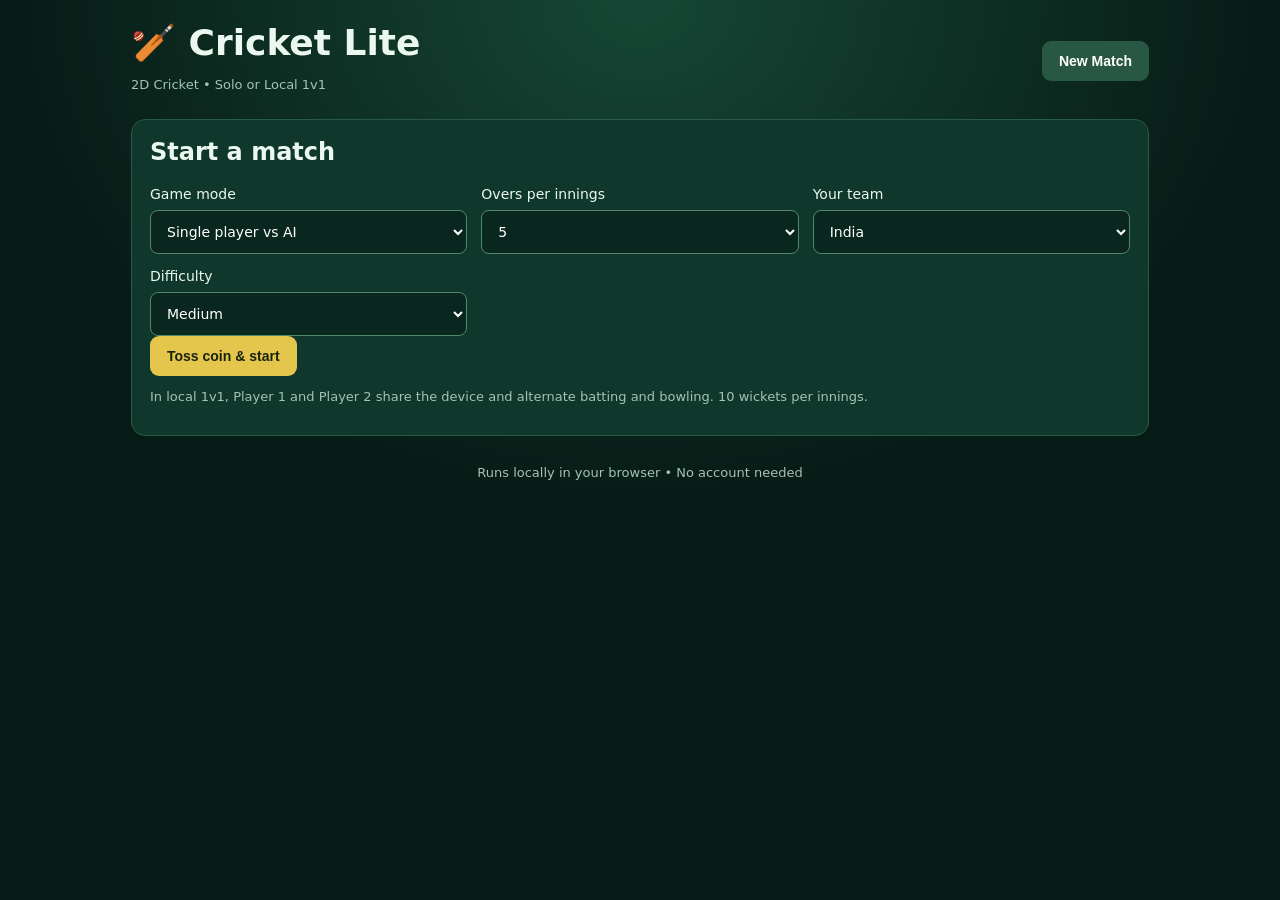
==== index.html @ da589b5f "Add files via upload" ====
<!doctype html><html lang="en"><head><meta charset="utf-8"><meta name="viewport" content="width=device-width,initial-scale=1"><title>Cricket Lite</title><link rel="stylesheet" href="style.css"></head><body><main class="app"><header><div><h1>🏏 Cricket Lite</h1><p>2D Cricket • Solo or Local 1v1</p></div><button id="newMatch" class="secondary">New Match</button></header><section id="setup" class="panel"><h2>Start a match</h2><div class="settings"><label>Game mode<select id="mode"><option value="solo">Single player vs AI</option><option value="local">Local 1v1 (same computer)</option></select></label><label>Overs per innings<select id="overs"><option>2</option><option selected>5</option><option>10</option><option>20</option><option>50</option></select></label><label>Your team<select id="team"><option>India</option><option>Australia</option><option>England</option><option>South Africa</option><option>New Zealand</option><option>Pakistan</option></select></label><label id="opponentLabel" class="hidden">Player 2 team<select id="team2"><option>Australia</option><option>England</option><option>South Africa</option><option>New Zealand</option><option>Pakistan</option><option>India</option></select></label><label id="difficultyLabel">Difficulty<select id="difficulty"><option>Easy</option><option selected>Medium</option><option>Hard</option></select></label></div><button id="start">Toss coin & start</button><p class="hint">In local 1v1, Player 1 and Player 2 share the device and alternate batting and bowling. 10 wickets per innings.</p></section><section id="toss" class="panel hidden"><h2 id="tossTitle"></h2><p id="tossText"></p><div id="tossChoices"><button id="batFirst">Bat first</button><button id="bowlFirst" class="secondary">Bowl first</button></div></section><section id="game" class="hidden"><div class="score"><div><strong id="scoreA">India 0/0</strong><small id="oversA">0.0 overs</small></div><div class="vs">VS</div><div><strong id="scoreB">Australia 0/0</strong><small id="oversB">Yet to bat</small></div></div><div class="status"><strong id="phase"></strong><span id="target"></span></div><div class="field-wrap"><canvas id="field" width="900" height="600" aria-label="Cricket ground"></canvas><div id="flash" class="flash"></div></div><div class="info"><span id="striker">Batter: 0 (0)</span><span id="bowler">Bowler</span><span id="last">Last ball: —</span></div><div class="controls" id="batControls"><h3>Batting</h3><p>Choose direction and shot type. Time your swing as the red ball approaches the striker.</p><div class="buttons" id="direction"><button data-dir="-1">◀ Leg side</button><button data-dir="0" class="selected">▲ Straight</button><button data-dir="1">Off side ▶</button></div><div class="buttons" id="shotType"><button data-shot="ground" class="selected">Ground shot</button><button data-shot="loft">Lofted shot</button></div><button id="swing" class="action">🏏 SWING (Space)</button><button id="run" class="secondary">Run (R)</button><div class="meter"><div id="timingMeter"></div></div></div><div class="controls hidden" id="bowlControls"><h3>Bowling</h3><p>Click the pitch to set the landing spot, select a delivery, then bowl. Aim outside off stump for wides risk.</p><div class="buttons" id="delivery"><button data-delivery="pace" class="selected">Pace</button><button data-delivery="swing">Swing</button><button data-delivery="spin">Spin</button><button data-delivery="yorker">Yorker</button><button data-delivery="bouncer">Bouncer</button></div><label>Power <input type="range" id="power" min="30" max="100" value="70"><output id="powerVal">70</output></label><button id="bowl" class="action">🎯 BOWL (Space)</button></div><div class="toolbar"><button id="pause" class="secondary">Pause</button><button id="sound" class="secondary">Sound: On</button></div></section><section id="result" class="panel hidden"><h2 id="resultTitle"></h2><p id="resultDetails"></p><div id="scorecard"></div><button id="again">Play Again</button></section><footer>Runs locally in your browser • No account needed</footer></main><script type="module" src="main.js"></script></body></html>
---- style.css ----
:root{font-family:Inter,system-ui,Segoe UI,Arial,sans-serif;color:#eaf8f0;background:#071b16}*{box-sizing:border-box}body{margin:0;background:radial-gradient(ellipse at top,#164735,#071b16 70%)}.app{max-width:1050px;margin:auto;padding:16px}header{display:flex;align-items:center;justify-content:space-between;gap:12px}h1{margin:6px 0;font-size:clamp(24px,4vw,36px)}header p,.hint,footer{color:#a3c3b3;font-size:13px}h2{margin-top:0}.panel,.controls,.score,.info,.status{background:#10372b;border:1px solid #285a45;border-radius:14px;padding:18px;margin:14px 0}.settings{display:grid;grid-template-columns:repeat(3,1fr);gap:14px}label{display:flex;flex-direction:column;gap:8px;font-size:14px}select,input{background:#09271e;color:white;border:1px solid #52876b;border-radius:8px;padding:12px;font:inherit}button{cursor:pointer;background:#e5c64c;color:#17220f;border:0;border-radius:9px;padding:12px 17px;font-weight:750;font-size:14px;touch-action:manipulation}button:hover{filter:brightness(1.12)}button.secondary{background:#285744;color:white}.buttons{display:flex;flex-wrap:wrap;gap:8px;margin:12px 0}.buttons button{background:#23503d;color:#eaf8f0}.buttons button.selected{background:#e5c64c;color:#18251c}.hidden{display:none!important}.score{display:flex;align-items:center;justify-content:space-between;text-align:center;gap:8px}.score>div{flex:1}.score strong{display:block;font-size:clamp(17px,3vw,27px)}.score small{color:#b4cbbd}.vs{flex:0!important;color:#e5c64c}.status,.info{display:flex;justify-content:space-between;gap:12px;flex-wrap:wrap}.field-wrap{position:relative;background:#103b2a;border-radius:14px;overflow:hidden;border:2px solid #386d50}canvas{width:100%;height:auto;display:block;touch-action:manipulation}.flash{position:absolute;top:16%;left:0;right:0;text-align:center;font-size:clamp(24px,6vw,58px);font-weight:900;color:#ffe777;text-shadow:0 3px 15px #000;pointer-events:none;opacity:0;transition:opacity .2s}.flash.show{opacity:1}.controls h3{margin:0}.controls p{color:#b9d3c5;font-size:14px}.action{font-size:18px;min-width:180px}.meter{height:9px;border-radius:8px;background:#204c39;margin-top:12px;overflow:hidden}#timingMeter{height:100%;width:0;background:#e7c947}.toolbar{display:flex;gap:8px;margin:12px 0}#scorecard{margin:20px 0;line-height:2}footer{text-align:center;padding:15px}@media(max-width:650px){.settings{grid-template-columns:1fr}.app{padding:10px}.panel,.controls,.score,.info,.status{padding:12px;margin:10px 0}.buttons button{flex:1;padding:12px 8px}.action{width:100%}.score strong{font-size:16px}}
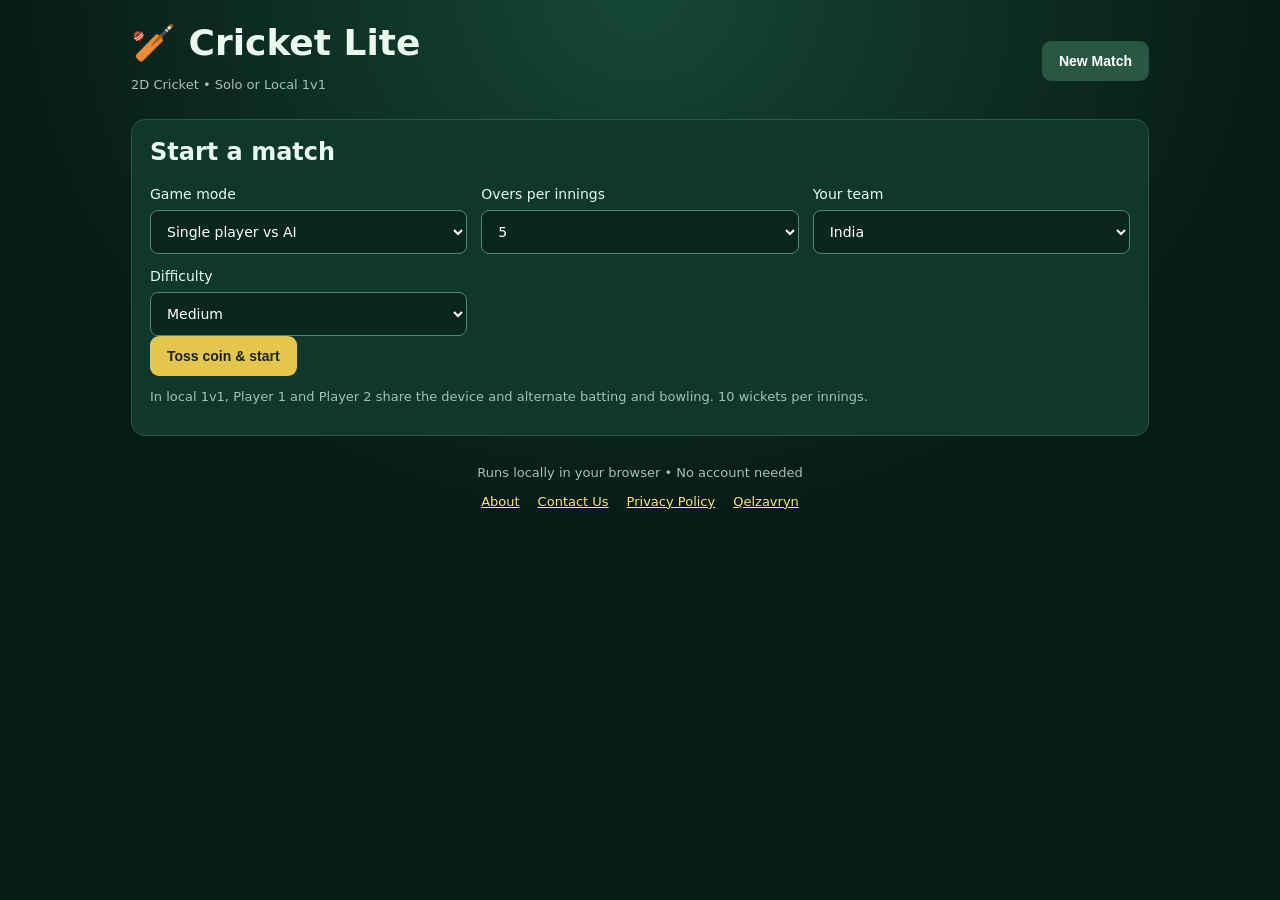
==== commit 8d6ff4ab: "Add files via upload" ====
--- a/index.html
+++ b/index.html
@@ -1 +1 @@
-<!doctype html><html lang="en"><head><meta charset="utf-8"><meta name="viewport" content="width=device-width,initial-scale=1"><title>Cricket Lite</title><link rel="stylesheet" href="style.css"></head><body><main class="app"><header><div><h1>🏏 Cricket Lite</h1><p>2D Cricket • Solo or Local 1v1</p></div><button id="newMatch" class="secondary">New Match</button></header><section id="setup" class="panel"><h2>Start a match</h2><div class="settings"><label>Game mode<select id="mode"><option value="solo">Single player vs AI</option><option value="local">Local 1v1 (same computer)</option></select></label><label>Overs per innings<select id="overs"><option>2</option><option selected>5</option><option>10</option><option>20</option><option>50</option></select></label><label>Your team<select id="team"><option>India</option><option>Australia</option><option>England</option><option>South Africa</option><option>New Zealand</option><option>Pakistan</option></select></label><label id="opponentLabel" class="hidden">Player 2 team<select id="team2"><option>Australia</option><option>England</option><option>South Africa</option><option>New Zealand</option><option>Pakistan</option><option>India</option></select></label><label id="difficultyLabel">Difficulty<select id="difficulty"><option>Easy</option><option selected>Medium</option><option>Hard</option></select></label></div><button id="start">Toss coin & start</button><p class="hint">In local 1v1, Player 1 and Player 2 share the device and alternate batting and bowling. 10 wickets per innings.</p></section><section id="toss" class="panel hidden"><h2 id="tossTitle"></h2><p id="tossText"></p><div id="tossChoices"><button id="batFirst">Bat first</button><button id="bowlFirst" class="secondary">Bowl first</button></div></section><section id="game" class="hidden"><div class="score"><div><strong id="scoreA">India 0/0</strong><small id="oversA">0.0 overs</small></div><div class="vs">VS</div><div><strong id="scoreB">Australia 0/0</strong><small id="oversB">Yet to bat</small></div></div><div class="status"><strong id="phase"></strong><span id="target"></span></div><div class="field-wrap"><canvas id="field" width="900" height="600" aria-label="Cricket ground"></canvas><div id="flash" class="flash"></div></div><div class="info"><span id="striker">Batter: 0 (0)</span><span id="bowler">Bowler</span><span id="last">Last ball: —</span></div><div class="controls" id="batControls"><h3>Batting</h3><p>Choose direction and shot type. Time your swing as the red ball approaches the striker.</p><div class="buttons" id="direction"><button data-dir="-1">◀ Leg side</button><button data-dir="0" class="selected">▲ Straight</button><button data-dir="1">Off side ▶</button></div><div class="buttons" id="shotType"><button data-shot="ground" class="selected">Ground shot</button><button data-shot="loft">Lofted shot</button></div><button id="swing" class="action">🏏 SWING (Space)</button><button id="run" class="secondary">Run (R)</button><div class="meter"><div id="timingMeter"></div></div></div><div class="controls hidden" id="bowlControls"><h3>Bowling</h3><p>Click the pitch to set the landing spot, select a delivery, then bowl. Aim outside off stump for wides risk.</p><div class="buttons" id="delivery"><button data-delivery="pace" class="selected">Pace</button><button data-delivery="swing">Swing</button><button data-delivery="spin">Spin</button><button data-delivery="yorker">Yorker</button><button data-delivery="bouncer">Bouncer</button></div><label>Power <input type="range" id="power" min="30" max="100" value="70"><output id="powerVal">70</output></label><button id="bowl" class="action">🎯 BOWL (Space)</button></div><div class="toolbar"><button id="pause" class="secondary">Pause</button><button id="sound" class="secondary">Sound: On</button></div></section><section id="result" class="panel hidden"><h2 id="resultTitle"></h2><p id="resultDetails"></p><div id="scorecard"></div><button id="again">Play Again</button></section><footer>Runs locally in your browser • No account needed</footer></main><script type="module" src="main.js"></script></body></html>
+<!doctype html><html lang="en"><head><meta charset="utf-8"><meta name="viewport" content="width=device-width,initial-scale=1"><title>Cricket Lite</title><link rel="stylesheet" href="style.css"></head><body><main class="app"><header><div><h1>🏏 Cricket Lite</h1><p>2D Cricket • Solo or Local 1v1</p></div><button id="newMatch" class="secondary">New Match</button></header><section id="setup" class="panel"><h2>Start a match</h2><div class="settings"><label>Game mode<select id="mode"><option value="solo">Single player vs AI</option><option value="local">Local 1v1 (same computer)</option></select></label><label>Overs per innings<select id="overs"><option>2</option><option selected>5</option><option>10</option><option>20</option><option>50</option></select></label><label>Your team<select id="team"><option>India</option><option>Australia</option><option>England</option><option>South Africa</option><option>New Zealand</option><option>Pakistan</option></select></label><label id="opponentLabel" class="hidden">Player 2 team<select id="team2"><option>Australia</option><option>England</option><option>South Africa</option><option>New Zealand</option><option>Pakistan</option><option>India</option></select></label><label id="difficultyLabel">Difficulty<select id="difficulty"><option>Easy</option><option selected>Medium</option><option>Hard</option></select></label></div><button id="start">Toss coin & start</button><p class="hint">In local 1v1, Player 1 and Player 2 share the device and alternate batting and bowling. 10 wickets per innings.</p></section><section id="toss" class="panel hidden"><h2 id="tossTitle"></h2><p id="tossText"></p><div id="tossChoices"><button id="batFirst">Bat first</button><button id="bowlFirst" class="secondary">Bowl first</button></div></section><section id="game" class="hidden"><div class="score"><div><strong id="scoreA">India 0/0</strong><small id="oversA">0.0 overs</small></div><div class="vs">VS</div><div><strong id="scoreB">Australia 0/0</strong><small id="oversB">Yet to bat</small></div></div><div class="status"><strong id="phase"></strong><span id="target"></span></div><div class="field-wrap"><canvas id="field" width="900" height="600" aria-label="Cricket ground"></canvas><div id="flash" class="flash"></div></div><div class="info"><span id="striker">Batter: 0 (0)</span><span id="bowler">Bowler</span><span id="last">Last ball: —</span></div><div class="controls" id="batControls"><h3>Batting</h3><p>Choose direction and shot type. Time your swing as the red ball approaches the striker.</p><div class="buttons" id="direction"><button data-dir="-1">◀ Leg side</button><button data-dir="0" class="selected">▲ Straight</button><button data-dir="1">Off side ▶</button></div><div class="buttons" id="shotType"><button data-shot="ground" class="selected">Ground shot</button><button data-shot="loft">Lofted shot</button></div><button id="swing" class="action">🏏 SWING (Space)</button><button id="run" class="secondary">Run (R)</button><div class="meter"><div id="timingMeter"></div></div></div><div class="controls hidden" id="bowlControls"><h3>Bowling</h3><p>Click the pitch to set the landing spot, select a delivery, then bowl. Aim outside off stump for wides risk.</p><div class="buttons" id="delivery"><button data-delivery="pace" class="selected">Pace</button><button data-delivery="swing">Swing</button><button data-delivery="spin">Spin</button><button data-delivery="yorker">Yorker</button><button data-delivery="bouncer">Bouncer</button></div><label>Power <input type="range" id="power" min="30" max="100" value="70"><output id="powerVal">70</output></label><button id="bowl" class="action">🎯 BOWL (Space)</button></div><div class="toolbar"><button id="pause" class="secondary">Pause</button><button id="sound" class="secondary">Sound: On</button></div></section><section id="result" class="panel hidden"><h2 id="resultTitle"></h2><p id="resultDetails"></p><div id="scorecard"></div><button id="again">Play Again</button></section><footer>Runs locally in your browser • No account needed<div class="footer-links"><a href="about.html">About</a><a href="contact.html">Contact Us</a><a href="privacy.html">Privacy Policy</a><a href="https://qelzavryn.vercel.app/" target="_blank" rel="noopener">Qelzavryn</a></div></footer></main><script type="module" src="main.js"></script></body></html>
--- a/style.css
+++ b/style.css
@@ -1 +1,3 @@
 :root{font-family:Inter,system-ui,Segoe UI,Arial,sans-serif;color:#eaf8f0;background:#071b16}*{box-sizing:border-box}body{margin:0;background:radial-gradient(ellipse at top,#164735,#071b16 70%)}.app{max-width:1050px;margin:auto;padding:16px}header{display:flex;align-items:center;justify-content:space-between;gap:12px}h1{margin:6px 0;font-size:clamp(24px,4vw,36px)}header p,.hint,footer{color:#a3c3b3;font-size:13px}h2{margin-top:0}.panel,.controls,.score,.info,.status{background:#10372b;border:1px solid #285a45;border-radius:14px;padding:18px;margin:14px 0}.settings{display:grid;grid-template-columns:repeat(3,1fr);gap:14px}label{display:flex;flex-direction:column;gap:8px;font-size:14px}select,input{background:#09271e;color:white;border:1px solid #52876b;border-radius:8px;padding:12px;font:inherit}button{cursor:pointer;background:#e5c64c;color:#17220f;border:0;border-radius:9px;padding:12px 17px;font-weight:750;font-size:14px;touch-action:manipulation}button:hover{filter:brightness(1.12)}button.secondary{background:#285744;color:white}.buttons{display:flex;flex-wrap:wrap;gap:8px;margin:12px 0}.buttons button{background:#23503d;color:#eaf8f0}.buttons button.selected{background:#e5c64c;color:#18251c}.hidden{display:none!important}.score{display:flex;align-items:center;justify-content:space-between;text-align:center;gap:8px}.score>div{flex:1}.score strong{display:block;font-size:clamp(17px,3vw,27px)}.score small{color:#b4cbbd}.vs{flex:0!important;color:#e5c64c}.status,.info{display:flex;justify-content:space-between;gap:12px;flex-wrap:wrap}.field-wrap{position:relative;background:#103b2a;border-radius:14px;overflow:hidden;border:2px solid #386d50}canvas{width:100%;height:auto;display:block;touch-action:manipulation}.flash{position:absolute;top:16%;left:0;right:0;text-align:center;font-size:clamp(24px,6vw,58px);font-weight:900;color:#ffe777;text-shadow:0 3px 15px #000;pointer-events:none;opacity:0;transition:opacity .2s}.flash.show{opacity:1}.controls h3{margin:0}.controls p{color:#b9d3c5;font-size:14px}.action{font-size:18px;min-width:180px}.meter{height:9px;border-radius:8px;background:#204c39;margin-top:12px;overflow:hidden}#timingMeter{height:100%;width:0;background:#e7c947}.toolbar{display:flex;gap:8px;margin:12px 0}#scorecard{margin:20px 0;line-height:2}footer{text-align:center;padding:15px}@media(max-width:650px){.settings{grid-template-columns:1fr}.app{padding:10px}.panel,.controls,.score,.info,.status{padding:12px;margin:10px 0}.buttons button{flex:1;padding:12px 8px}.action{width:100%}.score strong{font-size:16px}}
+
+.footer-links{display:flex;gap:18px;justify-content:center;flex-wrap:wrap;margin-top:14px}.footer-links a,.content a{color:#ffe37b}.content{max-width:780px;margin:28px auto;line-height:1.75}.content h1{margin-bottom:18px}.content h2{margin-top:26px}.content p,.content li{color:#d2e6da}.content a:hover,.footer-links a:hover{text-decoration:none}.back-link{display:inline-block;margin:18px 0;color:#ffe37b}
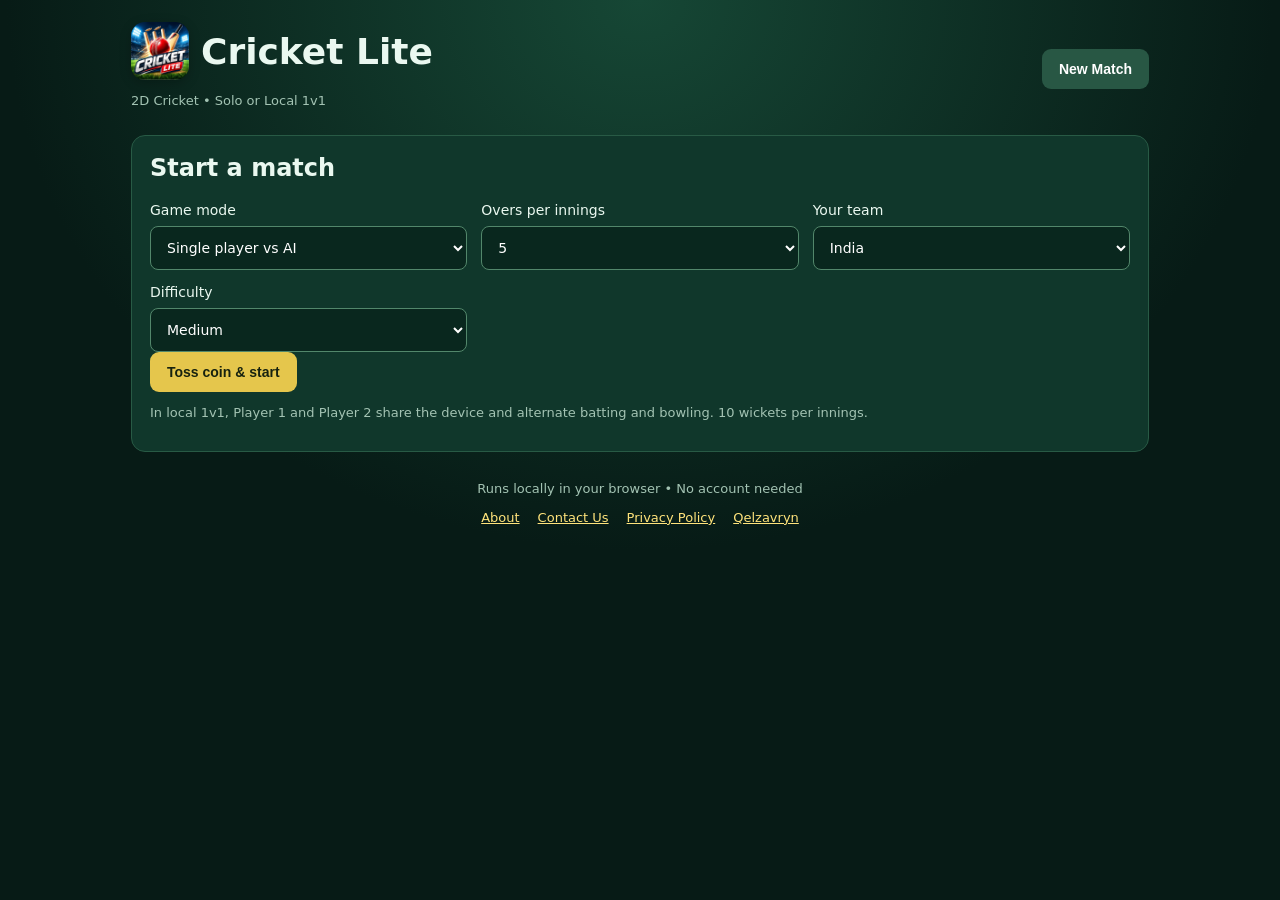
==== commit c38cf574: "Add files via upload" ====
--- a/index.html
+++ b/index.html
@@ -1 +1 @@
-<!doctype html><html lang="en"><head><meta charset="utf-8"><meta name="viewport" content="width=device-width,initial-scale=1"><title>Cricket Lite</title><link rel="stylesheet" href="style.css"></head><body><main class="app"><header><div><h1>🏏 Cricket Lite</h1><p>2D Cricket • Solo or Local 1v1</p></div><button id="newMatch" class="secondary">New Match</button></header><section id="setup" class="panel"><h2>Start a match</h2><div class="settings"><label>Game mode<select id="mode"><option value="solo">Single player vs AI</option><option value="local">Local 1v1 (same computer)</option></select></label><label>Overs per innings<select id="overs"><option>2</option><option selected>5</option><option>10</option><option>20</option><option>50</option></select></label><label>Your team<select id="team"><option>India</option><option>Australia</option><option>England</option><option>South Africa</option><option>New Zealand</option><option>Pakistan</option></select></label><label id="opponentLabel" class="hidden">Player 2 team<select id="team2"><option>Australia</option><option>England</option><option>South Africa</option><option>New Zealand</option><option>Pakistan</option><option>India</option></select></label><label id="difficultyLabel">Difficulty<select id="difficulty"><option>Easy</option><option selected>Medium</option><option>Hard</option></select></label></div><button id="start">Toss coin & start</button><p class="hint">In local 1v1, Player 1 and Player 2 share the device and alternate batting and bowling. 10 wickets per innings.</p></section><section id="toss" class="panel hidden"><h2 id="tossTitle"></h2><p id="tossText"></p><div id="tossChoices"><button id="batFirst">Bat first</button><button id="bowlFirst" class="secondary">Bowl first</button></div></section><section id="game" class="hidden"><div class="score"><div><strong id="scoreA">India 0/0</strong><small id="oversA">0.0 overs</small></div><div class="vs">VS</div><div><strong id="scoreB">Australia 0/0</strong><small id="oversB">Yet to bat</small></div></div><div class="status"><strong id="phase"></strong><span id="target"></span></div><div class="field-wrap"><canvas id="field" width="900" height="600" aria-label="Cricket ground"></canvas><div id="flash" class="flash"></div></div><div class="info"><span id="striker">Batter: 0 (0)</span><span id="bowler">Bowler</span><span id="last">Last ball: —</span></div><div class="controls" id="batControls"><h3>Batting</h3><p>Choose direction and shot type. Time your swing as the red ball approaches the striker.</p><div class="buttons" id="direction"><button data-dir="-1">◀ Leg side</button><button data-dir="0" class="selected">▲ Straight</button><button data-dir="1">Off side ▶</button></div><div class="buttons" id="shotType"><button data-shot="ground" class="selected">Ground shot</button><button data-shot="loft">Lofted shot</button></div><button id="swing" class="action">🏏 SWING (Space)</button><button id="run" class="secondary">Run (R)</button><div class="meter"><div id="timingMeter"></div></div></div><div class="controls hidden" id="bowlControls"><h3>Bowling</h3><p>Click the pitch to set the landing spot, select a delivery, then bowl. Aim outside off stump for wides risk.</p><div class="buttons" id="delivery"><button data-delivery="pace" class="selected">Pace</button><button data-delivery="swing">Swing</button><button data-delivery="spin">Spin</button><button data-delivery="yorker">Yorker</button><button data-delivery="bouncer">Bouncer</button></div><label>Power <input type="range" id="power" min="30" max="100" value="70"><output id="powerVal">70</output></label><button id="bowl" class="action">🎯 BOWL (Space)</button></div><div class="toolbar"><button id="pause" class="secondary">Pause</button><button id="sound" class="secondary">Sound: On</button></div></section><section id="result" class="panel hidden"><h2 id="resultTitle"></h2><p id="resultDetails"></p><div id="scorecard"></div><button id="again">Play Again</button></section><footer>Runs locally in your browser • No account needed<div class="footer-links"><a href="about.html">About</a><a href="contact.html">Contact Us</a><a href="privacy.html">Privacy Policy</a><a href="https://qelzavryn.vercel.app/" target="_blank" rel="noopener">Qelzavryn</a></div></footer></main><script type="module" src="main.js"></script></body></html>
+<!doctype html><html lang="en"><head><meta charset="utf-8"><meta name="viewport" content="width=device-width,initial-scale=1"><title>Cricket Lite</title><link rel="icon" type="image/x-icon" href="favicon.ico"><link rel="icon" type="image/png" sizes="64x64" href="favicon.png"><link rel="apple-touch-icon" href="logo.png"><meta property="og:image" content="https://cricketlite.vercel.app/logo.png"><link rel="stylesheet" href="style.css"></head><body><main class="app"><header><div><h1><img src="logo.png" alt="Cricket Lite logo" class="brand-logo" width="58" height="58"> Cricket Lite</h1><p>2D Cricket • Solo or Local 1v1</p></div><button id="newMatch" class="secondary">New Match</button></header><section id="setup" class="panel"><h2>Start a match</h2><div class="settings"><label>Game mode<select id="mode"><option value="solo">Single player vs AI</option><option value="local">Local 1v1 (same computer)</option></select></label><label>Overs per innings<select id="overs"><option>2</option><option selected>5</option><option>10</option><option>20</option><option>50</option></select></label><label>Your team<select id="team"><option>India</option><option>Australia</option><option>England</option><option>South Africa</option><option>New Zealand</option><option>Pakistan</option></select></label><label id="opponentLabel" class="hidden">Player 2 team<select id="team2"><option>Australia</option><option>England</option><option>South Africa</option><option>New Zealand</option><option>Pakistan</option><option>India</option></select></label><label id="difficultyLabel">Difficulty<select id="difficulty"><option>Easy</option><option selected>Medium</option><option>Hard</option></select></label></div><button id="start">Toss coin & start</button><p class="hint">In local 1v1, Player 1 and Player 2 share the device and alternate batting and bowling. 10 wickets per innings.</p></section><section id="toss" class="panel hidden"><h2 id="tossTitle"></h2><p id="tossText"></p><div id="tossChoices"><button id="batFirst">Bat first</button><button id="bowlFirst" class="secondary">Bowl first</button></div></section><section id="game" class="hidden"><div class="score"><div><strong id="scoreA">India 0/0</strong><small id="oversA">0.0 overs</small></div><div class="vs">VS</div><div><strong id="scoreB">Australia 0/0</strong><small id="oversB">Yet to bat</small></div></div><div class="status"><strong id="phase"></strong><span id="target"></span></div><div class="field-wrap"><canvas id="field" width="900" height="600" aria-label="Cricket ground"></canvas><div id="flash" class="flash"></div></div><div class="info"><span id="striker">Batter: 0 (0)</span><span id="bowler">Bowler</span><span id="last">Last ball: —</span></div><div class="controls" id="batControls"><h3>Batting</h3><p>Choose direction and shot type. Time your swing as the red ball approaches the striker.</p><div class="buttons" id="direction"><button data-dir="-1">◀ Leg side</button><button data-dir="0" class="selected">▲ Straight</button><button data-dir="1">Off side ▶</button></div><div class="buttons" id="shotType"><button data-shot="ground" class="selected">Ground shot</button><button data-shot="loft">Lofted shot</button></div><button id="swing" class="action">🏏 SWING (Space)</button><button id="run" class="secondary">Run (R)</button><div class="meter"><div id="timingMeter"></div></div></div><div class="controls hidden" id="bowlControls"><h3>Bowling</h3><p>Click the pitch to set the landing spot, select a delivery, then bowl. Aim outside off stump for wides risk.</p><div class="buttons" id="delivery"><button data-delivery="pace" class="selected">Pace</button><button data-delivery="swing">Swing</button><button data-delivery="spin">Spin</button><button data-delivery="yorker">Yorker</button><button data-delivery="bouncer">Bouncer</button></div><label>Power <input type="range" id="power" min="30" max="100" value="70"><output id="powerVal">70</output></label><button id="bowl" class="action">🎯 BOWL (Space)</button></div><div class="toolbar"><button id="pause" class="secondary">Pause</button><button id="sound" class="secondary">Sound: On</button></div></section><section id="result" class="panel hidden"><h2 id="resultTitle"></h2><p id="resultDetails"></p><div id="scorecard"></div><button id="again">Play Again</button></section><footer>Runs locally in your browser • No account needed<div class="footer-links"><a href="about.html">About</a><a href="contact.html">Contact Us</a><a href="privacy.html">Privacy Policy</a><a href="https://qelzavryn.vercel.app/" target="_blank" rel="noopener">Qelzavryn</a></div></footer></main><script type="module" src="main.js"></script></body></html>
--- a/style.css
+++ b/style.css
@@ -1,3 +1,7 @@
 :root{font-family:Inter,system-ui,Segoe UI,Arial,sans-serif;color:#eaf8f0;background:#071b16}*{box-sizing:border-box}body{margin:0;background:radial-gradient(ellipse at top,#164735,#071b16 70%)}.app{max-width:1050px;margin:auto;padding:16px}header{display:flex;align-items:center;justify-content:space-between;gap:12px}h1{margin:6px 0;font-size:clamp(24px,4vw,36px)}header p,.hint,footer{color:#a3c3b3;font-size:13px}h2{margin-top:0}.panel,.controls,.score,.info,.status{background:#10372b;border:1px solid #285a45;border-radius:14px;padding:18px;margin:14px 0}.settings{display:grid;grid-template-columns:repeat(3,1fr);gap:14px}label{display:flex;flex-direction:column;gap:8px;font-size:14px}select,input{background:#09271e;color:white;border:1px solid #52876b;border-radius:8px;padding:12px;font:inherit}button{cursor:pointer;background:#e5c64c;color:#17220f;border:0;border-radius:9px;padding:12px 17px;font-weight:750;font-size:14px;touch-action:manipulation}button:hover{filter:brightness(1.12)}button.secondary{background:#285744;color:white}.buttons{display:flex;flex-wrap:wrap;gap:8px;margin:12px 0}.buttons button{background:#23503d;color:#eaf8f0}.buttons button.selected{background:#e5c64c;color:#18251c}.hidden{display:none!important}.score{display:flex;align-items:center;justify-content:space-between;text-align:center;gap:8px}.score>div{flex:1}.score strong{display:block;font-size:clamp(17px,3vw,27px)}.score small{color:#b4cbbd}.vs{flex:0!important;color:#e5c64c}.status,.info{display:flex;justify-content:space-between;gap:12px;flex-wrap:wrap}.field-wrap{position:relative;background:#103b2a;border-radius:14px;overflow:hidden;border:2px solid #386d50}canvas{width:100%;height:auto;display:block;touch-action:manipulation}.flash{position:absolute;top:16%;left:0;right:0;text-align:center;font-size:clamp(24px,6vw,58px);font-weight:900;color:#ffe777;text-shadow:0 3px 15px #000;pointer-events:none;opacity:0;transition:opacity .2s}.flash.show{opacity:1}.controls h3{margin:0}.controls p{color:#b9d3c5;font-size:14px}.action{font-size:18px;min-width:180px}.meter{height:9px;border-radius:8px;background:#204c39;margin-top:12px;overflow:hidden}#timingMeter{height:100%;width:0;background:#e7c947}.toolbar{display:flex;gap:8px;margin:12px 0}#scorecard{margin:20px 0;line-height:2}footer{text-align:center;padding:15px}@media(max-width:650px){.settings{grid-template-columns:1fr}.app{padding:10px}.panel,.controls,.score,.info,.status{padding:12px;margin:10px 0}.buttons button{flex:1;padding:12px 8px}.action{width:100%}.score strong{font-size:16px}}
 
 .footer-links{display:flex;gap:18px;justify-content:center;flex-wrap:wrap;margin-top:14px}.footer-links a,.content a{color:#ffe37b}.content{max-width:780px;margin:28px auto;line-height:1.75}.content h1{margin-bottom:18px}.content h2{margin-top:26px}.content p,.content li{color:#d2e6da}.content a:hover,.footer-links a:hover{text-decoration:none}.back-link{display:inline-block;margin:18px 0;color:#ffe37b}
+
+/* Cricket Lite identity */
+header h1{display:flex;align-items:center;gap:12px;flex-wrap:wrap}
+.brand-logo{width:58px;height:58px;object-fit:cover;border-radius:14px;box-shadow:0 3px 12px rgba(0,0,0,.22)}
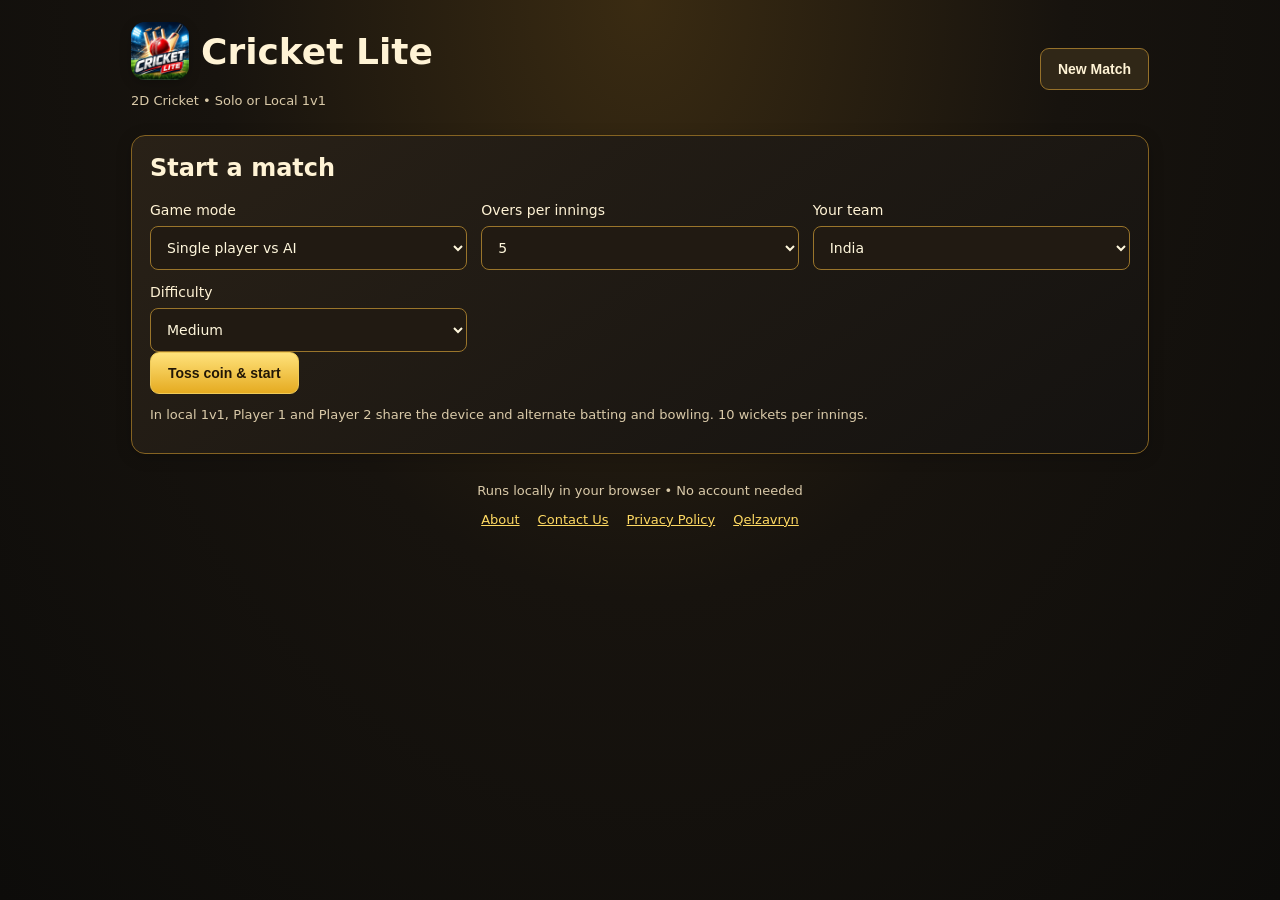
==== commit 48af979f: "Add files via upload" ====
--- a/index.html
+++ b/index.html
@@ -1 +1 @@
-<!doctype html><html lang="en"><head><meta charset="utf-8"><meta name="viewport" content="width=device-width,initial-scale=1"><title>Cricket Lite</title><link rel="icon" type="image/x-icon" href="favicon.ico"><link rel="icon" type="image/png" sizes="64x64" href="favicon.png"><link rel="apple-touch-icon" href="logo.png"><meta property="og:image" content="https://cricketlite.vercel.app/logo.png"><link rel="stylesheet" href="style.css"></head><body><main class="app"><header><div><h1><img src="logo.png" alt="Cricket Lite logo" class="brand-logo" width="58" height="58"> Cricket Lite</h1><p>2D Cricket • Solo or Local 1v1</p></div><button id="newMatch" class="secondary">New Match</button></header><section id="setup" class="panel"><h2>Start a match</h2><div class="settings"><label>Game mode<select id="mode"><option value="solo">Single player vs AI</option><option value="local">Local 1v1 (same computer)</option></select></label><label>Overs per innings<select id="overs"><option>2</option><option selected>5</option><option>10</option><option>20</option><option>50</option></select></label><label>Your team<select id="team"><option>India</option><option>Australia</option><option>England</option><option>South Africa</option><option>New Zealand</option><option>Pakistan</option></select></label><label id="opponentLabel" class="hidden">Player 2 team<select id="team2"><option>Australia</option><option>England</option><option>South Africa</option><option>New Zealand</option><option>Pakistan</option><option>India</option></select></label><label id="difficultyLabel">Difficulty<select id="difficulty"><option>Easy</option><option selected>Medium</option><option>Hard</option></select></label></div><button id="start">Toss coin & start</button><p class="hint">In local 1v1, Player 1 and Player 2 share the device and alternate batting and bowling. 10 wickets per innings.</p></section><section id="toss" class="panel hidden"><h2 id="tossTitle"></h2><p id="tossText"></p><div id="tossChoices"><button id="batFirst">Bat first</button><button id="bowlFirst" class="secondary">Bowl first</button></div></section><section id="game" class="hidden"><div class="score"><div><strong id="scoreA">India 0/0</strong><small id="oversA">0.0 overs</small></div><div class="vs">VS</div><div><strong id="scoreB">Australia 0/0</strong><small id="oversB">Yet to bat</small></div></div><div class="status"><strong id="phase"></strong><span id="target"></span></div><div class="field-wrap"><canvas id="field" width="900" height="600" aria-label="Cricket ground"></canvas><div id="flash" class="flash"></div></div><div class="info"><span id="striker">Batter: 0 (0)</span><span id="bowler">Bowler</span><span id="last">Last ball: —</span></div><div class="controls" id="batControls"><h3>Batting</h3><p>Choose direction and shot type. Time your swing as the red ball approaches the striker.</p><div class="buttons" id="direction"><button data-dir="-1">◀ Leg side</button><button data-dir="0" class="selected">▲ Straight</button><button data-dir="1">Off side ▶</button></div><div class="buttons" id="shotType"><button data-shot="ground" class="selected">Ground shot</button><button data-shot="loft">Lofted shot</button></div><button id="swing" class="action">🏏 SWING (Space)</button><button id="run" class="secondary">Run (R)</button><div class="meter"><div id="timingMeter"></div></div></div><div class="controls hidden" id="bowlControls"><h3>Bowling</h3><p>Click the pitch to set the landing spot, select a delivery, then bowl. Aim outside off stump for wides risk.</p><div class="buttons" id="delivery"><button data-delivery="pace" class="selected">Pace</button><button data-delivery="swing">Swing</button><button data-delivery="spin">Spin</button><button data-delivery="yorker">Yorker</button><button data-delivery="bouncer">Bouncer</button></div><label>Power <input type="range" id="power" min="30" max="100" value="70"><output id="powerVal">70</output></label><button id="bowl" class="action">🎯 BOWL (Space)</button></div><div class="toolbar"><button id="pause" class="secondary">Pause</button><button id="sound" class="secondary">Sound: On</button></div></section><section id="result" class="panel hidden"><h2 id="resultTitle"></h2><p id="resultDetails"></p><div id="scorecard"></div><button id="again">Play Again</button></section><footer>Runs locally in your browser • No account needed<div class="footer-links"><a href="about.html">About</a><a href="contact.html">Contact Us</a><a href="privacy.html">Privacy Policy</a><a href="https://qelzavryn.vercel.app/" target="_blank" rel="noopener">Qelzavryn</a></div></footer></main><script type="module" src="main.js"></script></body></html>
+<!doctype html><html lang="en"><head><meta charset="utf-8"><meta name="viewport" content="width=device-width,initial-scale=1"><title>Cricket Lite</title><link rel="icon" type="image/x-icon" href="favicon.ico"><link rel="icon" type="image/png" sizes="64x64" href="favicon.png"><link rel="apple-touch-icon" href="logo.png"><meta property="og:image" content="https://cricketlite.vercel.app/logo.png"><link rel="stylesheet" href="style.css"></head><body><main class="app"><header><div><h1><img src="logo.png" alt="Cricket Lite logo" class="brand-logo" width="58" height="58"> Cricket Lite</h1><p>2D Cricket • Solo or Local 1v1</p></div><button id="newMatch" class="secondary">New Match</button></header><section id="setup" class="panel"><h2>Start a match</h2><div class="settings"><label>Game mode<select id="mode"><option value="solo">Single player vs AI</option><option value="local">Local 1v1 (same computer)</option></select></label><label>Overs per innings<select id="overs"><option>2</option><option selected>5</option><option>10</option><option>20</option><option>50</option></select></label><label>Your team<select id="team"><option>India</option><option>Australia</option><option>England</option><option>South Africa</option><option>New Zealand</option><option>Pakistan</option></select></label><label id="opponentLabel" class="hidden">Player 2 team<select id="team2"><option>Australia</option><option>England</option><option>South Africa</option><option>New Zealand</option><option>Pakistan</option><option>India</option></select></label><label id="difficultyLabel">Difficulty<select id="difficulty"><option>Easy</option><option selected>Medium</option><option>Hard</option></select></label></div><button id="start">Toss coin & start</button><p class="hint">In local 1v1, Player 1 and Player 2 share the device and alternate batting and bowling. 10 wickets per innings.</p></section><section id="toss" class="panel hidden"><h2 id="tossTitle"></h2><p id="tossText"></p><div id="tossChoices"><button id="batFirst">Bat first</button><button id="bowlFirst" class="secondary">Bowl first</button></div></section><section id="game" class="hidden"><div class="score"><div><strong id="scoreA">India 0/0</strong><small id="oversA">0.0 overs</small></div><div class="vs">VS</div><div><strong id="scoreB">Australia 0/0</strong><small id="oversB">Yet to bat</small></div></div><div class="status"><strong id="phase"></strong><span id="target"></span></div><div class="match-meta"><span id="powerplayStatus">Field: unrestricted</span><span id="freeHitStatus"></span><span id="extrasStatus">Extras: 0</span><span id="overStatus">This over: —</span></div><div class="field-wrap"><canvas id="field" width="900" height="600" aria-label="Cricket ground"></canvas><div id="flash" class="flash"></div></div><div class="info"><span id="striker">Batter: 0 (0)</span><span id="bowler">Bowler</span><span id="last">Last ball: —</span></div><div class="controls" id="batControls"><h3>Batting</h3><p>Choose direction and shot type. Time your swing as the red ball approaches the striker.</p><div class="buttons" id="direction"><button data-dir="-1">◀ Leg side</button><button data-dir="0" class="selected">▲ Straight</button><button data-dir="1">Off side ▶</button></div><div class="buttons" id="shotType"><button data-shot="ground" class="selected">Ground shot</button><button data-shot="loft">Lofted shot</button></div><button id="swing" class="action">🏏 SWING (Space)</button><button id="stepOut" class="secondary">Step Out (E): Off</button><button id="run" class="secondary">Run (R)</button><button id="return" class="secondary">Return (T)</button><div class="meter"><div id="timingMeter"></div></div></div><div class="controls hidden" id="bowlControls"><h3>Bowling</h3><p>Click the pitch to set the landing spot, select a delivery, then bowl. Aim outside off stump for wides risk.</p><div class="bowling-row"><label>Bowling style (locked for each over)<select id="bowlingStyle"><option value="pace">Pace</option><option value="spin">Spin</option></select></label><label>Field preset<select id="fieldPreset"><option value="balanced">Balanced</option><option value="attack">Attacking</option><option value="defend">Defensive</option><option value="pace">Pace-focused</option><option value="spin">Spin-focused</option></select></label></div><div class="buttons" id="delivery"></div><p class="hint">Click or drag on the pitch to aim. Pace or Spin can be chosen freely at the start of every over.</p><label>Power <input type="range" id="power" min="30" max="100" value="70"><output id="powerVal">70</output></label><button id="bowl" class="action">🎯 BOWL (Space)</button></div><div class="toolbar"><button id="pause" class="secondary">Pause</button><button id="sound" class="secondary">Sound: On</button></div></section><section id="result" class="panel hidden"><h2 id="resultTitle"></h2><p id="resultDetails"></p><div id="scorecard"></div><button id="again">Play Again</button></section><footer>Runs locally in your browser • No account needed<div class="footer-links"><a href="about.html">About</a><a href="contact.html">Contact Us</a><a href="privacy.html">Privacy Policy</a><a href="https://qelzavryn.vercel.app/" target="_blank" rel="noopener">Qelzavryn</a></div></footer></main><script type="module" src="main.js"></script></body></html>
--- a/style.css
+++ b/style.css
@@ -5,3 +5,23 @@
 /* Cricket Lite identity */
 header h1{display:flex;align-items:center;gap:12px;flex-wrap:wrap}
 .brand-logo{width:58px;height:58px;object-fit:cover;border-radius:14px;box-shadow:0 3px 12px rgba(0,0,0,.22)}
+
+/* CricketLite v2 — Royal Gold */
+:root{color:#fff3d5;background:#110f0b;color-scheme:dark}
+body{background:radial-gradient(ellipse at top,#3a2b12 0%,#17130e 47%,#0d0c0a 100%);min-height:100vh}
+.panel,.controls,.score,.info,.status,.match-meta{background:linear-gradient(145deg,#292117,#141210);border:1px solid #856322;box-shadow:0 3px 16px #0003;color:#fff3d5}
+header p,.hint,footer,.controls p,.content p,.content li{color:#dacaa9}
+select,input{background:#211a12;color:#fff7dc;border:1px solid #9a752b}
+button{background:linear-gradient(#ffe27b,#e5ab21);color:#211606;border:1px solid #efca58}
+button.secondary,.buttons button{background:#302717;color:#fff3d5;border:1px solid #96712a}
+.buttons button.selected{background:#eab92f;color:#241904}
+.score strong{color:#ffe38d}.score small{color:#ddc99f}.vs{color:#ffc832}
+.field-wrap{background:#1e301a;border:2px solid #b28a32}
+.meter{background:#443620}#timingMeter{background:#ffd23f}
+.footer-links a,.content a,.back-link{color:#ffda63}
+.match-meta{display:flex;gap:12px;flex-wrap:wrap;justify-content:space-between;border-radius:12px;padding:11px 16px;margin:10px 0;font-size:13px}
+#freeHitStatus{color:#ffdb51;font-weight:900}
+.bowling-row{display:grid;grid-template-columns:repeat(2,minmax(0,1fr));gap:14px}
+#stepOut.active{background:#ffcf43;color:#1b1409}
+button:disabled{opacity:.48;cursor:not-allowed}
+@media(max-width:650px){.bowling-row{grid-template-columns:1fr}.match-meta{font-size:12px}}
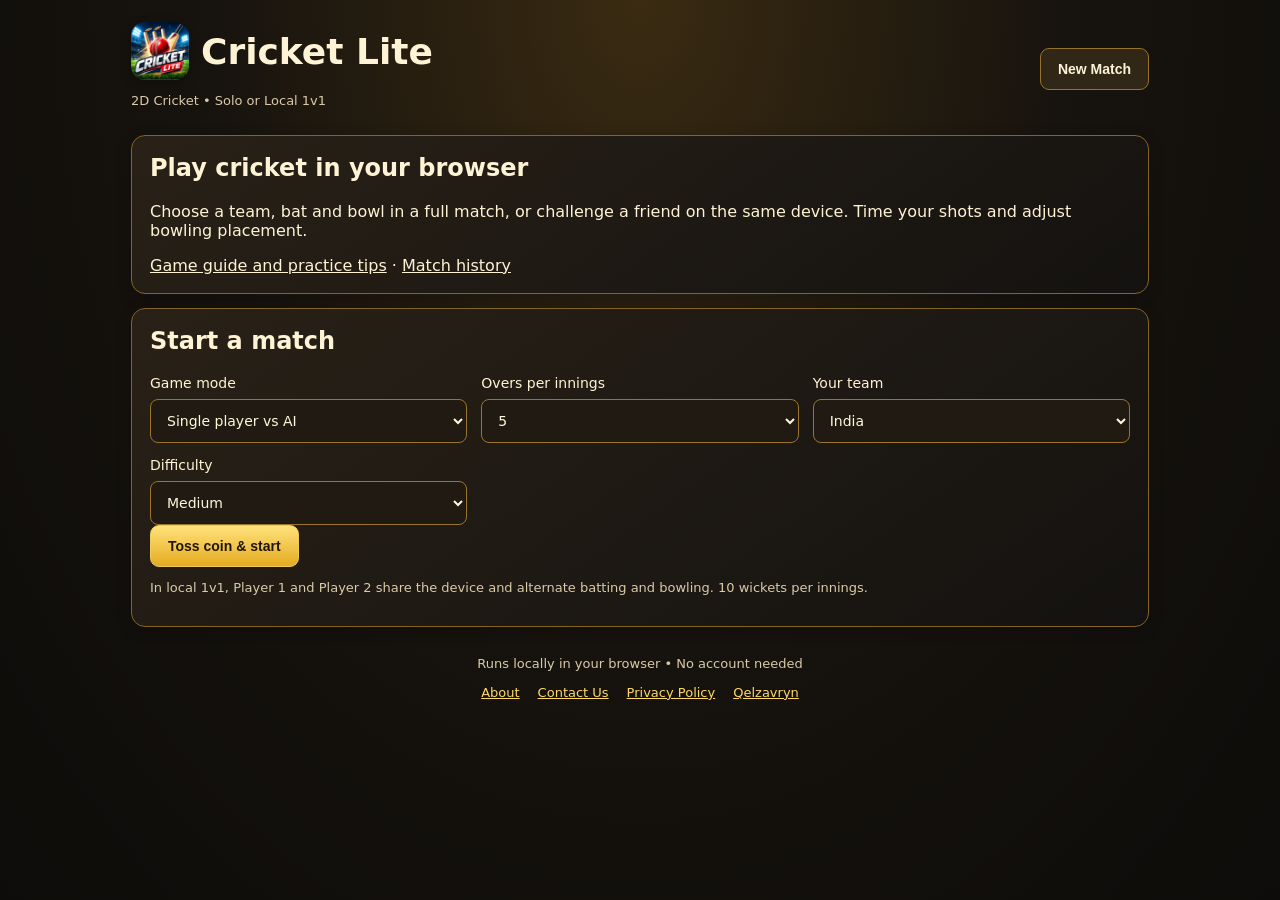
==== commit c285a188: "Add files via upload" ====
--- a/index.html
+++ b/index.html
@@ -1 +1,3 @@
-<!doctype html><html lang="en"><head><meta charset="utf-8"><meta name="viewport" content="width=device-width,initial-scale=1"><title>Cricket Lite</title><link rel="icon" type="image/x-icon" href="favicon.ico"><link rel="icon" type="image/png" sizes="64x64" href="favicon.png"><link rel="apple-touch-icon" href="logo.png"><meta property="og:image" content="https://cricketlite.vercel.app/logo.png"><link rel="stylesheet" href="style.css"></head><body><main class="app"><header><div><h1><img src="logo.png" alt="Cricket Lite logo" class="brand-logo" width="58" height="58"> Cricket Lite</h1><p>2D Cricket • Solo or Local 1v1</p></div><button id="newMatch" class="secondary">New Match</button></header><section id="setup" class="panel"><h2>Start a match</h2><div class="settings"><label>Game mode<select id="mode"><option value="solo">Single player vs AI</option><option value="local">Local 1v1 (same computer)</option></select></label><label>Overs per innings<select id="overs"><option>2</option><option selected>5</option><option>10</option><option>20</option><option>50</option></select></label><label>Your team<select id="team"><option>India</option><option>Australia</option><option>England</option><option>South Africa</option><option>New Zealand</option><option>Pakistan</option></select></label><label id="opponentLabel" class="hidden">Player 2 team<select id="team2"><option>Australia</option><option>England</option><option>South Africa</option><option>New Zealand</option><option>Pakistan</option><option>India</option></select></label><label id="difficultyLabel">Difficulty<select id="difficulty"><option>Easy</option><option selected>Medium</option><option>Hard</option></select></label></div><button id="start">Toss coin & start</button><p class="hint">In local 1v1, Player 1 and Player 2 share the device and alternate batting and bowling. 10 wickets per innings.</p></section><section id="toss" class="panel hidden"><h2 id="tossTitle"></h2><p id="tossText"></p><div id="tossChoices"><button id="batFirst">Bat first</button><button id="bowlFirst" class="secondary">Bowl first</button></div></section><section id="game" class="hidden"><div class="score"><div><strong id="scoreA">India 0/0</strong><small id="oversA">0.0 overs</small></div><div class="vs">VS</div><div><strong id="scoreB">Australia 0/0</strong><small id="oversB">Yet to bat</small></div></div><div class="status"><strong id="phase"></strong><span id="target"></span></div><div class="match-meta"><span id="powerplayStatus">Field: unrestricted</span><span id="freeHitStatus"></span><span id="extrasStatus">Extras: 0</span><span id="overStatus">This over: —</span></div><div class="field-wrap"><canvas id="field" width="900" height="600" aria-label="Cricket ground"></canvas><div id="flash" class="flash"></div></div><div class="info"><span id="striker">Batter: 0 (0)</span><span id="bowler">Bowler</span><span id="last">Last ball: —</span></div><div class="controls" id="batControls"><h3>Batting</h3><p>Choose direction and shot type. Time your swing as the red ball approaches the striker.</p><div class="buttons" id="direction"><button data-dir="-1">◀ Leg side</button><button data-dir="0" class="selected">▲ Straight</button><button data-dir="1">Off side ▶</button></div><div class="buttons" id="shotType"><button data-shot="ground" class="selected">Ground shot</button><button data-shot="loft">Lofted shot</button></div><button id="swing" class="action">🏏 SWING (Space)</button><button id="stepOut" class="secondary">Step Out (E): Off</button><button id="run" class="secondary">Run (R)</button><button id="return" class="secondary">Return (T)</button><div class="meter"><div id="timingMeter"></div></div></div><div class="controls hidden" id="bowlControls"><h3>Bowling</h3><p>Click the pitch to set the landing spot, select a delivery, then bowl. Aim outside off stump for wides risk.</p><div class="bowling-row"><label>Bowling style (locked for each over)<select id="bowlingStyle"><option value="pace">Pace</option><option value="spin">Spin</option></select></label><label>Field preset<select id="fieldPreset"><option value="balanced">Balanced</option><option value="attack">Attacking</option><option value="defend">Defensive</option><option value="pace">Pace-focused</option><option value="spin">Spin-focused</option></select></label></div><div class="buttons" id="delivery"></div><p class="hint">Click or drag on the pitch to aim. Pace or Spin can be chosen freely at the start of every over.</p><label>Power <input type="range" id="power" min="30" max="100" value="70"><output id="powerVal">70</output></label><button id="bowl" class="action">🎯 BOWL (Space)</button></div><div class="toolbar"><button id="pause" class="secondary">Pause</button><button id="sound" class="secondary">Sound: On</button></div></section><section id="result" class="panel hidden"><h2 id="resultTitle"></h2><p id="resultDetails"></p><div id="scorecard"></div><button id="again">Play Again</button></section><footer>Runs locally in your browser • No account needed<div class="footer-links"><a href="about.html">About</a><a href="contact.html">Contact Us</a><a href="privacy.html">Privacy Policy</a><a href="https://qelzavryn.vercel.app/" target="_blank" rel="noopener">Qelzavryn</a></div></footer></main><script type="module" src="main.js"></script></body></html>
+<!DOCTYPE html>
+
+<html lang="en"><head><meta charset="utf-8"/><meta content="width=device-width,initial-scale=1" name="viewport"/><title>CricketLite – Free Online 2D Cricket Game</title><link href="favicon.ico" rel="icon" type="image/x-icon"/><link href="favicon.png" rel="icon" sizes="64x64" type="image/png"/><link href="logo.png" rel="apple-touch-icon"/><meta content="https://cricketlite.vercel.app/logo.png" property="og:image"/><link href="style.css" rel="stylesheet"/><link href="https://cricketlite.vercel.app/" rel="canonical"/><meta content="Play a free 2D cricket game with batting, bowling, AI opponents and local two-player matches." name="description"/></head><body><main class="app"><header><div><h1><img alt="Cricket Lite logo" class="brand-logo" height="58" src="logo.png" width="58"/> Cricket Lite</h1><p>2D Cricket • Solo or Local 1v1</p></div><button class="secondary" id="newMatch">New Match</button></header><section class="panel" id="public-intro"><h2>Play cricket in your browser</h2><p>Choose a team, bat and bowl in a full match, or challenge a friend on the same device. Time your shots and adjust bowling placement.</p><a href="guide.html" style="color:inherit">Game guide and practice tips</a> · <a href="history.html" style="color:inherit">Match history</a></section><section class="panel" id="setup"><h2>Start a match</h2><div class="settings"><label>Game mode<select id="mode"><option value="solo">Single player vs AI</option><option value="local">Local 1v1 (same computer)</option></select></label><label>Overs per innings<select id="overs"><option>2</option><option selected="">5</option><option>10</option><option>20</option><option>50</option></select></label><label>Your team<select id="team"><option>India</option><option>Australia</option><option>England</option><option>South Africa</option><option>New Zealand</option><option>Pakistan</option></select></label><label class="hidden" id="opponentLabel">Player 2 team<select id="team2"><option>Australia</option><option>England</option><option>South Africa</option><option>New Zealand</option><option>Pakistan</option><option>India</option></select></label><label id="difficultyLabel">Difficulty<select id="difficulty"><option>Easy</option><option selected="">Medium</option><option>Hard</option></select></label></div><button id="start">Toss coin &amp; start</button><p class="hint">In local 1v1, Player 1 and Player 2 share the device and alternate batting and bowling. 10 wickets per innings.</p></section><section class="panel hidden" id="toss"><h2 id="tossTitle"></h2><p id="tossText"></p><div id="tossChoices"><button id="batFirst">Bat first</button><button class="secondary" id="bowlFirst">Bowl first</button></div></section><section class="hidden" id="game"><div class="score"><div><strong id="scoreA">India 0/0</strong><small id="oversA">0.0 overs</small></div><div class="vs">VS</div><div><strong id="scoreB">Australia 0/0</strong><small id="oversB">Yet to bat</small></div></div><div class="status"><strong id="phase"></strong><span id="target"></span></div><div class="match-meta"><span id="powerplayStatus">Field: unrestricted</span><span id="freeHitStatus"></span><span id="extrasStatus">Extras: 0</span><span id="overStatus">This over: —</span></div><div class="field-wrap"><canvas aria-label="Cricket ground" height="600" id="field" width="900"></canvas><div class="flash" id="flash"></div></div><div class="info"><span id="striker">Batter: 0 (0)</span><span id="bowler">Bowler</span><span id="last">Last ball: —</span></div><div class="controls" id="batControls"><h3>Batting</h3><p>Choose direction and shot type. Time your swing as the red ball approaches the striker.</p><div class="buttons" id="direction"><button data-dir="-1">◀ Leg side</button><button class="selected" data-dir="0">▲ Straight</button><button data-dir="1">Off side ▶</button></div><div class="buttons" id="shotType"><button class="selected" data-shot="ground">Ground shot</button><button data-shot="loft">Lofted shot</button></div><button class="action" id="swing">🏏 SWING (Space)</button><button class="secondary" id="stepOut">Step Out (E): Off</button><button class="secondary" id="run">Run (R)</button><button class="secondary" id="return">Return (T)</button><div aria-live="off" class="timing-help" id="timingGuide">Wait for the delivery</div><div aria-label="Batting timing indicator" class="meter" role="progressbar"><div id="timingMeter"></div></div><p class="hint">Perfect = powerful shot · Good = normal shot · Early/late = weak contact. Press SWING during run-up to queue a timed shot.</p></div><div class="controls hidden" id="bowlControls"><h3>Bowling</h3><p>Click the pitch to set the landing spot, select a delivery, then bowl. Aim outside off stump for wides risk.</p><div class="bowling-row"><label>Bowling style (locked for each over)<select id="bowlingStyle"><option value="pace">Pace</option><option value="spin">Spin</option></select></label><label>Field preset<select id="fieldPreset"><option value="balanced">Balanced</option><option value="attack">Attacking</option><option value="defend">Defensive</option><option value="pace">Pace-focused</option><option value="spin">Spin-focused</option></select></label></div><div class="buttons" id="delivery"></div><p class="hint">Click or drag on the pitch to aim. Pace or Spin can be chosen freely at the start of every over.</p><label>Power <input id="power" max="100" min="30" type="range" value="70"/><output id="powerVal">70</output></label><button class="action" id="bowl">🎯 BOWL (Space)</button></div><div class="toolbar"><button class="secondary" id="pause">Pause</button><button class="secondary" id="sound">Sound: On</button></div></section><section class="panel hidden" id="result"><h2 id="resultTitle"></h2><p id="resultDetails"></p><div id="scorecard"></div><button id="again">Play Again</button></section><footer>Runs locally in your browser • No account needed<div class="footer-links"><a href="about.html">About</a><a href="contact.html">Contact Us</a><a href="privacy.html">Privacy Policy</a><a href="https://qelzavryn.vercel.app/" rel="noopener" target="_blank">Qelzavryn</a></div></footer></main><script src="main.js" type="module"></script></body></html>
--- a/style.css
+++ b/style.css
@@ -25,3 +25,13 @@
 #stepOut.active{background:#ffcf43;color:#1b1409}
 button:disabled{opacity:.48;cursor:not-allowed}
 @media(max-width:650px){.bowling-row{grid-template-columns:1fr}.match-meta{font-size:12px}}
+
+/* Balanced batting feedback */
+.timing-help{margin-top:14px;font-weight:750;color:#f8d974;min-height:1.3em;letter-spacing:.02em}
+#timingMeter{transition:width .05s linear,background-color .1s linear}
+#timingMeter[data-quality="perfect"]{background:#53d68d}
+#timingMeter[data-quality="good"]{background:#eacb4d}
+#timingMeter[data-quality="weak"]{background:#ed9652}
+#timingMeter[data-quality="miss"]{background:#9c645b}
+
+@media(max-width:480px){.app{padding:8px}.settings,.bowling-row{grid-template-columns:1fr!important}.panel,.controls{padding:12px}.controls button,.settings select{min-height:44px}.buttons button{flex:1 1 100px}header{flex-wrap:wrap}.field-wrap{max-width:100%}select{max-width:100%}}
